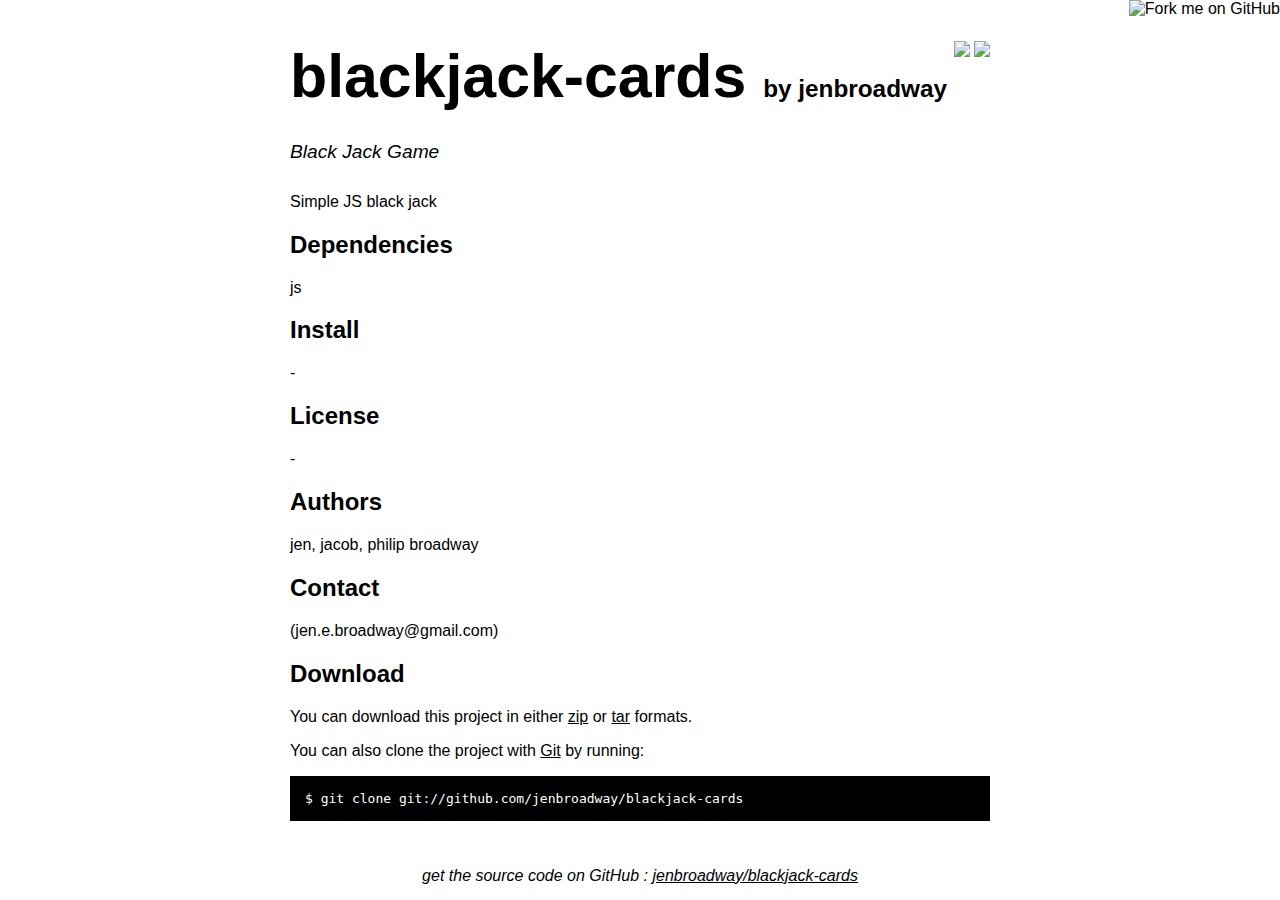
==== index.html @ 2897c838 "github generated gh-pages branch" ====
<!DOCTYPE html>
<html>
<head>
  <meta charset='utf-8'>

  <title>jenbroadway/blackjack-cards @ GitHub</title>

  <style type="text/css">
    body {
      margin-top: 1.0em;
      background-color: #ffffff;
      font-family: Helvetica, Arial, FreeSans, san-serif;
      color: #000000;
    }
    #container {
      margin: 0 auto;
      width: 700px;
    }
    h1 { font-size: 3.8em; color: #000000; margin-bottom: 3px; }
    h1 .small { font-size: 0.4em; }
    h1 a { text-decoration: none }
    h2 { font-size: 1.5em; color: #000000; }
    h3 { text-align: center; color: #000000; }
    a { color: #000000; }
    .description { font-size: 1.2em; margin-bottom: 30px; margin-top: 30px; font-style: italic;}
    .download { float: right; }
    pre { background: #000; color: #fff; padding: 15px;}
    hr { border: 0; width: 80%; border-bottom: 1px solid #aaa}
    .footer { text-align:center; padding-top:30px; font-style: italic; }
  </style>
</head>

<body>
  <a href="http://github.com/jenbroadway/blackjack-cards"><img style="position: absolute; top: 0; right: 0; border: 0;" src="http://s3.amazonaws.com/github/ribbons/forkme_right_darkblue_121621.png" alt="Fork me on GitHub" /></a>

  <div id="container">

    <div class="download">
      <a href="http://github.com/jenbroadway/blackjack-cards/zipball/master">
        <img border="0" width="90" src="http://github.com/images/modules/download/zip.png"></a>
      <a href="http://github.com/jenbroadway/blackjack-cards/tarball/master">
        <img border="0" width="90" src="http://github.com/images/modules/download/tar.png"></a>
    </div>

    <h1><a href="http://github.com/jenbroadway/blackjack-cards">blackjack-cards</a>
      <span class="small">by <a href="http://github.com/jenbroadway">jenbroadway</a></span></h1>

    <div class="description">
      Black Jack Game
    </div>

    <p>Simple JS black jack</p><h2>Dependencies</h2>
<p>js</p>
<h2>Install</h2>
<p>-</p>
<h2>License</h2>
<p>-</p>
<h2>Authors</h2>
<p>jen, jacob, philip broadway</p>
<h2>Contact</h2>
<p> (jen.e.broadway@gmail.com)<br/>      </p>


    <h2>Download</h2>
    <p>
      You can download this project in either
      <a href="http://github.com/jenbroadway/blackjack-cards/zipball/master">zip</a> or
      <a href="http://github.com/jenbroadway/blackjack-cards/tarball/master">tar</a> formats.
    </p>
    <p>You can also clone the project with <a href="http://git-scm.com">Git</a>
      by running:
      <pre>$ git clone git://github.com/jenbroadway/blackjack-cards</pre>
    </p>

    <div class="footer">
      get the source code on GitHub : <a href="http://github.com/jenbroadway/blackjack-cards">jenbroadway/blackjack-cards</a>
    </div>

  </div>

  
</body>
</html>
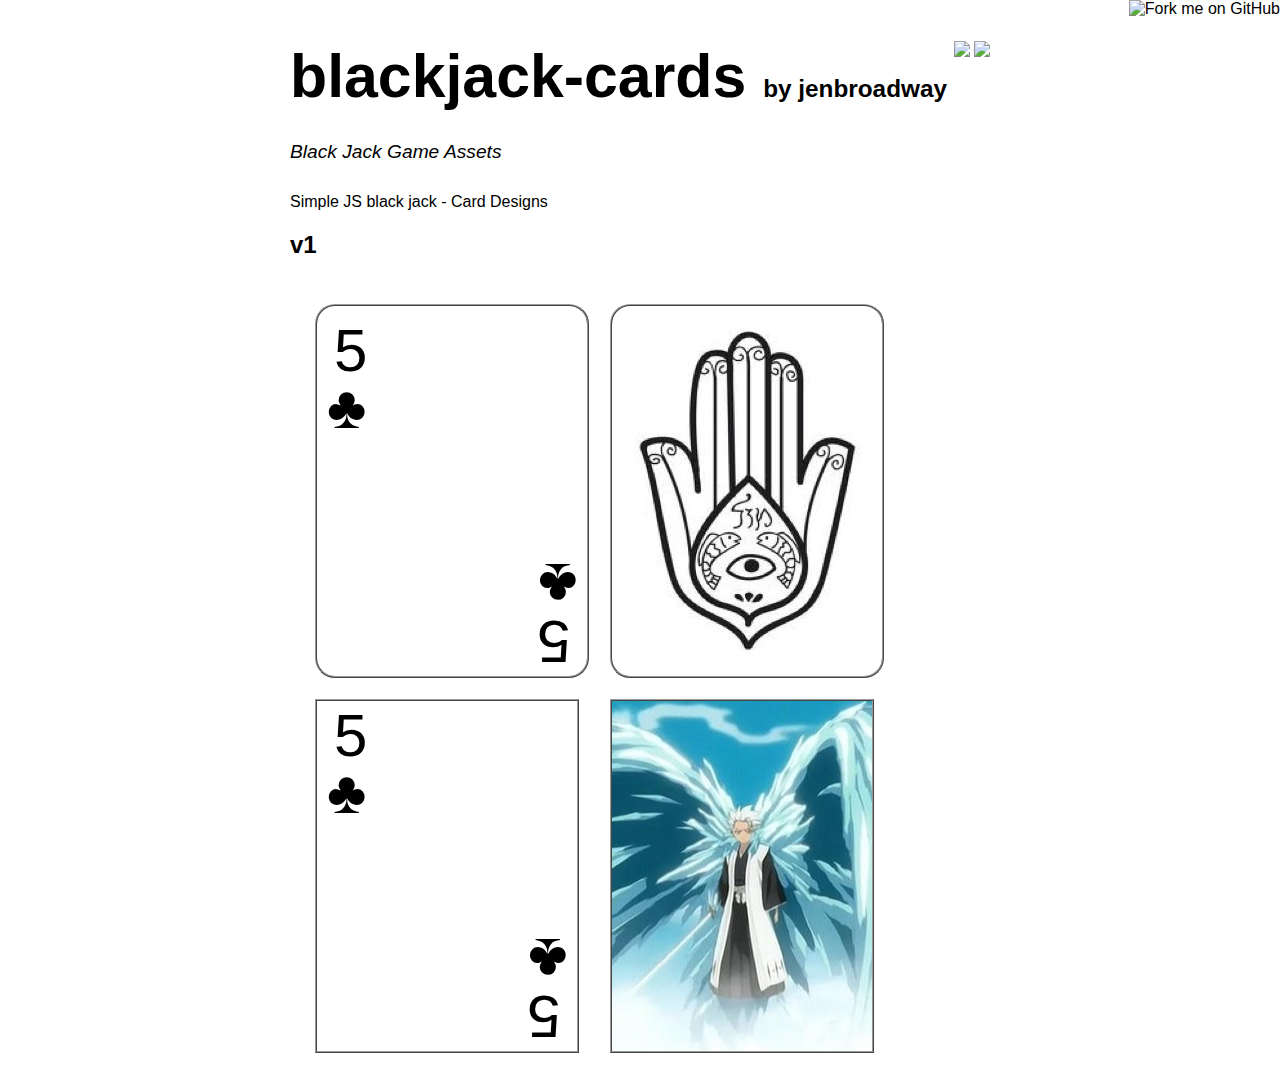
==== commit 1c538a26: "updated pages design" ====
--- a/index.html
+++ b/index.html
@@ -2,7 +2,6 @@
 <html>
 <head>
   <meta charset='utf-8'>
-
   <title>jenbroadway/blackjack-cards @ GitHub</title>
 
   <style type="text/css">
@@ -27,6 +26,76 @@
     pre { background: #000; color: #fff; padding: 15px;}
     hr { border: 0; width: 80%; border-bottom: 1px solid #aaa}
     .footer { text-align:center; padding-top:30px; font-style: italic; }
+    .wrapper {
+    	position:relative;
+    	width:250px;
+    	height:350px;
+    	padding:15px;
+    }
+    .jacob-card {
+    	position: absolute;
+    	width:250px;
+    	height:350px;
+    	border: 2px ridge #999;
+    	padding-left: 10px;
+    	font: 60px "Lucida Grande", "Trebuchet MS", Verdana, sans-serif;
+    	    -moz-border-radius: 0px;
+    	    -webkit-border-radius: 0px;
+    	    -khtml-border-radius: 0px;
+    	    border-radius: 0px;
+
+    }
+    .jacob-card-back {
+    	background-image: url('jacobcardback.jpg');
+    	background-repeat: no-repeat;
+    	background-position: center;
+
+    }
+    .card {
+    	position: absolute;
+    	width:250px;
+    	height:350px;
+    	border: 2px ridge #999;
+    	padding: 10px;
+    	font: 60px "Lucida Grande", "Trebuchet MS", Verdana, sans-serif;
+    	    -moz-border-radius: 20px;
+    	    -webkit-border-radius: 20px;
+    	    -khtml-border-radius: 20px;
+    	    border-radius: 20px;
+
+    }
+    .card-back {
+    	background-image: url('cardback.jpg');
+    	background-repeat: no-repeat;
+    	background-position: center;
+    	background-color: 6633FF;
+    }
+    #value-top {
+
+    }
+    #rank {
+       margin: 0px 0px 0px 7px; 
+    }
+    #house {
+        line-height:45px;
+    }
+    #value-bottom {
+    	position: inherit;
+    	bottom:0%;
+    	right: 0%;
+    	margin-right:10px;
+        -moz-transform:rotate(180deg); -moz-transform:skewx(25deg) translatex(150px);
+    	-webkit-transform:rotate(180deg);
+    	-o-transform:rotate(180deg);
+    	-ms-transform:rotate(180deg);
+    	filter:progid:DXImageTransform.Microsoft.BasicImage(rotation=1.5);
+     }
+    .clear {
+    	clear: all;
+    }
+    .card-container {width:700px;height:400px}
+    .float-right{float: right;}
+    
   </style>
 </head>
 
@@ -46,39 +115,70 @@
       <span class="small">by <a href="http://github.com/jenbroadway">jenbroadway</a></span></h1>
 
     <div class="description">
-      Black Jack Game
+      Black Jack Game Assets
     </div>
 
-    <p>Simple JS black jack</p><h2>Dependencies</h2>
-<p>js</p>
-<h2>Install</h2>
-<p>-</p>
-<h2>License</h2>
-<p>-</p>
-<h2>Authors</h2>
-<p>jen, jacob, philip broadway</p>
-<h2>Contact</h2>
-<p> (jen.e.broadway@gmail.com)-<br/>      </p>
+    <p>Simple JS black jack - Card Designs</p><h2>v1</h2>
+<table border="0" cellspacing="5" cellpadding="5">
 
+    <tr>
+        <td><div class="wrapper">
+        	<div class="card">
+        		<div id="value-top">
+        			<div id="rank">
+        				5
+        			</div>
+        			<div id="house">
+        				&clubs;
+        			</div>
+        		</div>
+        		<div id="value-bottom">
+        			<div id="rank">
+        				5
+        			</div>
+        			<div id="house">
+        				&clubs;
+        			</div>
+        		</div>
+        	</div>
+        </div></td>
+        <td><div class="wrapper">
+        	<div class="card card-back clear">
+            </div>
+        </div></td>
+    </tr>
+    <tr>
+        <td>
+            <div class="wrapper">
+            	<div class="jacob-card">
+            		<div id="value-top">
+            			<div id="rank">
+            				5
+            			</div>
+            			<div id="house">
+            				&clubs;
+            			</div>
+            		</div>
+            		<div id="value-bottom">
+            			<div id="rank">
+            				5
+            			</div>
+            			<div id="house">
+            				&clubs;
+            			</div>
+            		</div>
+            	</div>
+            </div>
+        </td>
+        <td>
+            <div class="wrapper">
+            	<div class="jacob-card jacob-card-back clear">
+                </div>
+            </div> 
+        </td>
+        
+    </tr>
 
-    <h2>Download</h2>
-    <p>
-      You can download this project in either
-      <a href="http://github.com/jenbroadway/blackjack-cards/zipball/master">zip</a> or
-      <a href="http://github.com/jenbroadway/blackjack-cards/tarball/master">tar</a> formats.
-    </p>
-    <p>You can also clone the project with <a href="http://git-scm.com">Git</a>
-      by running:
-      <pre>$ git clone git://github.com/jenbroadway/blackjack-cards</pre>
-    </p>
-
-    <div class="footer">
-      get the source code on GitHub : <a href="http://github.com/jenbroadway/blackjack-cards">jenbroadway/blackjack-cards</a>
-    </div>
-
-  </div>
-
-  
+</table>
 </body>
 </html>
